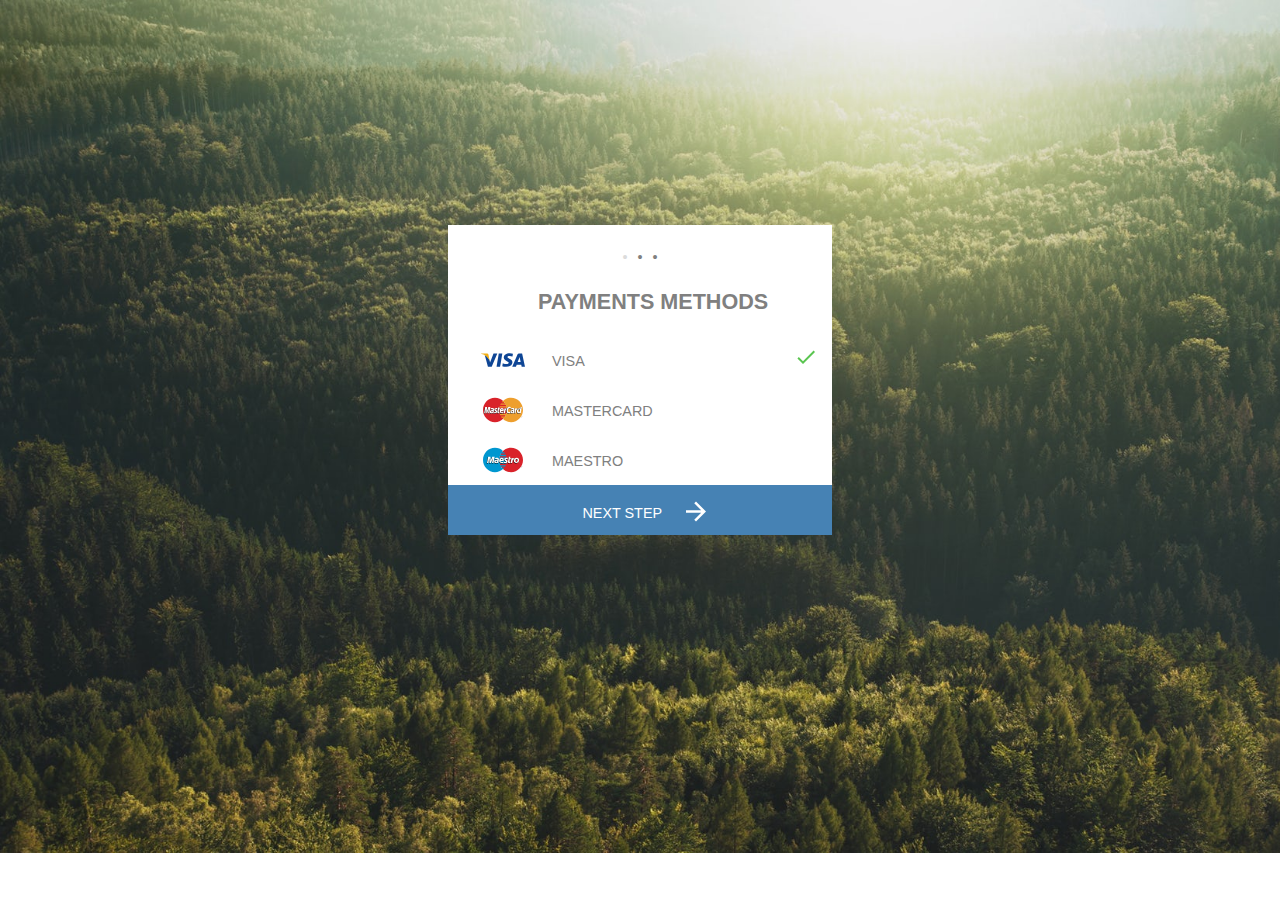
==== Loop2/index.html @ 3303708a "Frontloops" ====
<!DOCTYPE html>
<html lang="en">
<head>
  <meta charset="UTF-8">
  <meta name="viewport" content="width=device-width, initial-scale=1.0">
  <meta http-equiv="X-UA-Compatible" content="ie=edge">
  <title>Loop 1 - Step 2</title>
  <link href="https://fonts.googleapis.com/css?family=Roboto:400,500,700" rel="stylesheet">
  <link rel="stylesheet" href="./styles.css"/>
</head>
<body> 
    <div class="creditcards">
        <div class="puntitos">
            <p class="specialpoint"> • </p>
            <p class="point"> • </p>
            <p class="point"> • </p>
        </div>            
    
<form action="compra2.html" method="post">
        <h2>PAYMENTS METHODS</h2>

            <label class="checkbox"> <img class="tarj" src="img/visa.svg" alt=""> VISA
                    <input type="radio" checked="checked" name="tarjeta">
                    <span class="check"></span>
            </label>
            <label class="checkbox"> <img class="tarj" src="img/mastercard.svg" alt=""> MASTERCARD
                    <input type="radio" name="tarjeta">
                    <span class="check"></span>
            </label>
            <label class="checkbox"> <img class="tarj" src="img/maestro.svg" alts=""> MAESTRO
                    <input type="radio" name="tarjeta">
                    <span class="check"></span>
            </label>
        <!--    <label class="checkbox">Four
                <input type="submit">
                <span class="check"></span>
            </label>
        -->
    <label class="submitbox"> <p class="texto"> NEXT STEP </p> <img class="arrow" src="img/arrow.svg" alt="">
                    <input type="submit" name="">
                    <span class="submit"></span>
            </label>
</form>
    </div>    
        

</body>
</html>
---- Loop2/styles.css ----
*{
    box-sizing: border-box;
    margin: 0 auto;
    padding: 0;
}

body{
    background-image: url(img/background.jpg);
    background-size: cover;
    background-repeat: no-repeat;
}

.creditcards{
    display: flex;
    flex-direction: column;
    flex-wrap: nowrap;
    width: 30vw;
    background-color: white;
    color: gray;
    font-family: 'arial', sans-serif;
    justify-content: center;
    font-size: 0.9em;
    margin-top: 25vh;
}
form{
    margin: 0;
}

h2{
    margin-left: 90px;
    margin-bottom: 20px;
}
.puntitos{
    display: flex;
    align-items: stretch;
    margin-top: 5%;
    margin-bottom: 5%;        
}

.specialpoint{
    color: gainsboro;
    margin: 5px;
}

.point{
    color: gray;
    margin: 5px;
}

/* custom checkbox */
.checkbox {
    display: block;
    position: relative;
    height: 50px;
    cursor: pointer;
    font-size: 1em;
    font-family: 'arial', sans-serif;
    -webkit-user-select: none;
    -moz-user-select: none;
    -ms-user-select: none;
    user-select: none;
}

/* hide the browser's default checkbox */
.checkbox input {
    position: absolute;
    opacity: 0;
    cursor: pointer;
}

/* create custom checkbox */
.check {
    position: absolute;
    top: 10px;
    left: 90%;
    height: 25px;
    width: 25px;
    /*background-image: url(img/check.svg);*/
}

/* on mouse-over, add border color 
.checkbox:hover input ~ .check {
    border: 2px solid #2489C5;
}*/

/* add background color when the checkbox is checked */
.checkbox input:checked ~ .check {
    background-image: url(img/check.svg);
}

/* create the checkmark and hide when not checked */
.check:after {
    content: "";
    position: absolute;
    display: none;
}

/* show the checkmark when checked */
.checkbox input:checked ~ .check:after {
    display: block;
}

/* checkmark style 
.checkbox .check:after {
    left: 9px;
    top: 5px;
    width: 5px;
    height: 10px;
    border: solid white;
    border-width: 0 3px 3px 0;
    -webkit-transform: rotate(45deg);
    -ms-transform: rotate(45deg);
    transform: rotate(45deg);
}

*/
.checkbox:hover{
    background-color: gainsboro;
}

/*
.inputGroup label:after{
    background-image: url(img/check.svg);
} */

img {
    width: 50px;
    position: relative;
    top:9px;
    margin-left: 30px;
    margin-right: 20px;
}


.submitbox{
    background-color: steelblue;
    height: 50px;
    width: 100%;
    color: white;
    display: flex;
    flex-direction: row;
}

.submitbox input{
   position: absolute;
   opacity: 0;
   cursor: pointer;
}

.texto{
    position: relative;
    margin-top: 20px;
    margin-left: 35%;
    margin-right: 0;
}

.arrow{
    position: relative;
    margin-bottom: 15px;
    margin-left: 5%;
    width: 30px;
    z-index: 2;
    
    
}

.submit{
    margin:0; 
}
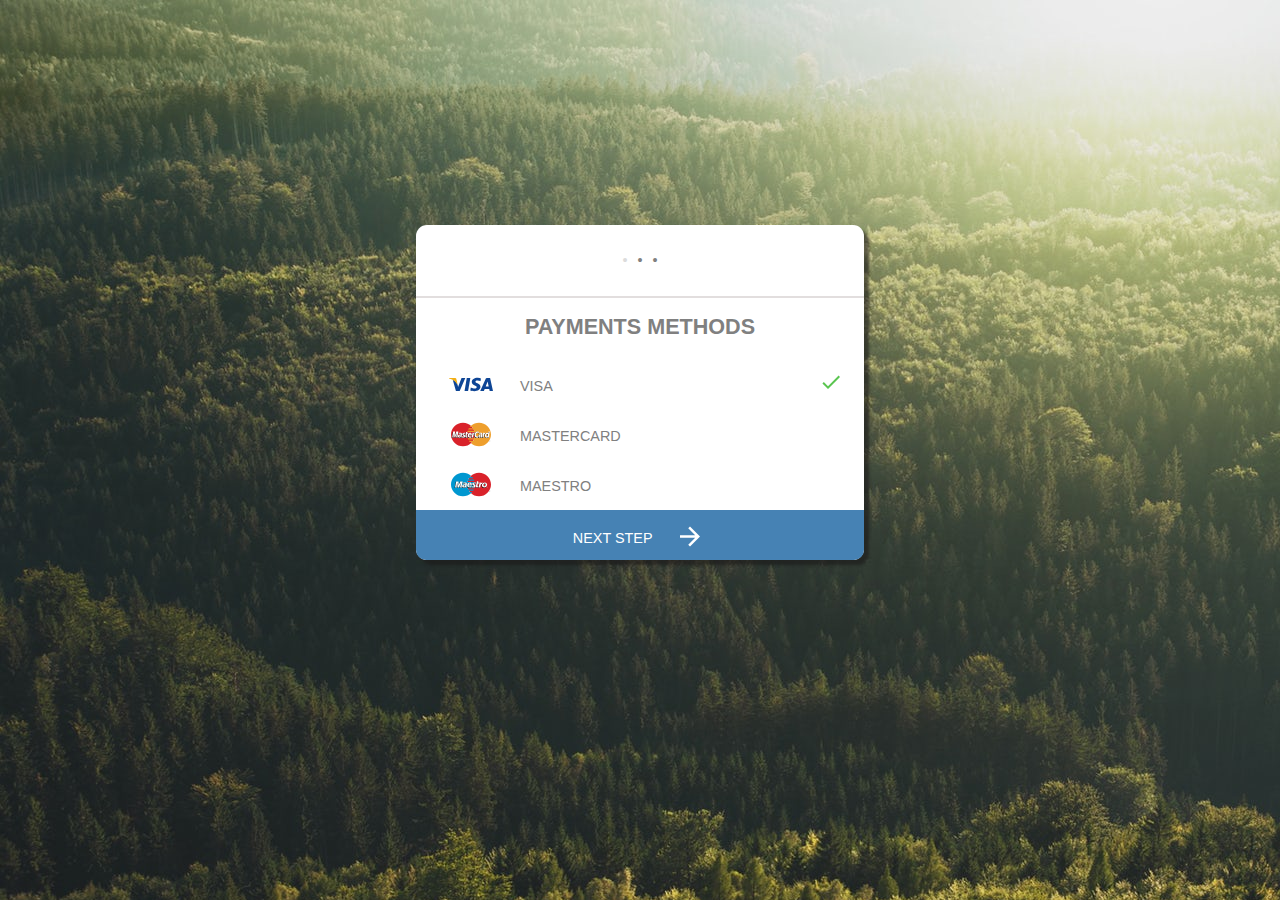
==== commit 7d76e267: "MediaQueries loop2" ====
--- a/Loop2/index.html
+++ b/Loop2/index.html
@@ -8,41 +8,42 @@
   <link href="https://fonts.googleapis.com/css?family=Roboto:400,500,700" rel="stylesheet">
   <link rel="stylesheet" href="./styles.css"/>
 </head>
-<body> 
+<body>
     <div class="creditcards">
         <div class="puntitos">
             <p class="specialpoint"> • </p>
             <p class="point"> • </p>
             <p class="point"> • </p>
-        </div>            
-    
-<form action="compra2.html" method="post">
-        <h2>PAYMENTS METHODS</h2>
+        </div>
+
+        <form action="compra2.html" method="post">
+            <hr>
+            <br>
+            <h2>PAYMENTS METHODS</h2>
 
             <label class="checkbox"> <img class="tarj" src="img/visa.svg" alt=""> VISA
-                    <input type="radio" checked="checked" name="tarjeta">
-                    <span class="check"></span>
-            </label>
-            <label class="checkbox"> <img class="tarj" src="img/mastercard.svg" alt=""> MASTERCARD
-                    <input type="radio" name="tarjeta">
-                    <span class="check"></span>
-            </label>
-            <label class="checkbox"> <img class="tarj" src="img/maestro.svg" alts=""> MAESTRO
-                    <input type="radio" name="tarjeta">
-                    <span class="check"></span>
-            </label>
-        <!--    <label class="checkbox">Four
-                <input type="submit">
+                <input type="radio" checked="checked" name="tarjeta">
                 <span class="check"></span>
             </label>
-        -->
-    <label class="submitbox"> <p class="texto"> NEXT STEP </p> <img class="arrow" src="img/arrow.svg" alt="">
-                    <input type="submit" name="">
-                    <span class="submit"></span>
+
+            <label class="checkbox"> <img class="tarj" src="img/mastercard.svg" alt=""> MASTERCARD
+                <input type="radio" name="tarjeta">
+                <span class="check"></span>
             </label>
-</form>
-    </div>    
-        
+
+            <label class="checkbox"> <img class="tarj" src="img/maestro.svg" alts=""> MAESTRO
+                <input type="radio" name="tarjeta">
+                <span class="check"></span>
+            </label>
+
+            <label class="submitbox">
+                <p class="texto"> NEXT STEP </p> <img class="arrow" src="img/arrow.svg" alt="">
+                <input type="submit" name="">
+                <span class="submit"></span>
+            </label>
+        </form>
+    </div>
+
 
 </body>
 </html>
--- a/Loop2/styles.css
+++ b/Loop2/styles.css
@@ -1,48 +1,52 @@
-*{
+* {
     box-sizing: border-box;
     margin: 0 auto;
     padding: 0;
 }
 
-body{
+body {
     background-image: url(img/background.jpg);
-    background-size: cover;
+    background-size: auto;
     background-repeat: no-repeat;
 }
 
-.creditcards{
+.creditcards {
     display: flex;
     flex-direction: column;
     flex-wrap: nowrap;
-    width: 30vw;
+    width: 35%;
     background-color: white;
     color: gray;
     font-family: 'arial', sans-serif;
     justify-content: center;
     font-size: 0.9em;
     margin-top: 25vh;
+    border-radius: 11px;
+    box-shadow: 5px 5px 3px 0px rgba(27, 25, 25, .6);
 }
-form{
+
+form {
     margin: 0;
 }
 
-h2{
-    margin-left: 90px;
+h2 {
+    text-align: center;
     margin-bottom: 20px;
 }
-.puntitos{
+
+.puntitos {
     display: flex;
     align-items: stretch;
     margin-top: 5%;
-    margin-bottom: 5%;        
+    margin-bottom: 5%;
 }
 
-.specialpoint{
+.specialpoint {
     color: gainsboro;
     margin: 5px;
 }
 
-.point{
+.point {
     color: gray;
     margin: 5px;
 }
@@ -78,13 +82,9 @@
     /*background-image: url(img/check.svg);*/
 }
 
-/* on mouse-over, add border color 
-.checkbox:hover input ~ .check {
-    border: 2px solid #2489C5;
-}*/
 
 /* add background color when the checkbox is checked */
-.checkbox input:checked ~ .check {
+.checkbox input:checked~.check {
     background-image: url(img/check.svg);
 }
 
@@ -96,75 +96,84 @@
 }
 
 /* show the checkmark when checked */
-.checkbox input:checked ~ .check:after {
+.checkbox input:checked~.check:after {
     display: block;
 }
 
-/* checkmark style 
-.checkbox .check:after {
-    left: 9px;
-    top: 5px;
-    width: 5px;
-    height: 10px;
-    border: solid white;
-    border-width: 0 3px 3px 0;
-    -webkit-transform: rotate(45deg);
-    -ms-transform: rotate(45deg);
-    transform: rotate(45deg);
-}
-
-*/
-.checkbox:hover{
+.checkbox:hover {
     background-color: gainsboro;
 }
 
-/*
-.inputGroup label:after{
-    background-image: url(img/check.svg);
-} */
 
 img {
     width: 50px;
     position: relative;
-    top:9px;
+    top: 9px;
     margin-left: 30px;
     margin-right: 20px;
 }
 
 
-.submitbox{
+.submitbox {
     background-color: steelblue;
     height: 50px;
     width: 100%;
     color: white;
     display: flex;
     flex-direction: row;
+    border-bottom-left-radius: 10px;
+    border-bottom-right-radius: 10px;
 }
 
-.submitbox input{
-   position: absolute;
-   opacity: 0;
-   cursor: pointer;
+.submitbox input {
+    position: absolute;
+    opacity: 0;
+    cursor: pointer;
 }
 
-.texto{
+.texto {
     position: relative;
     margin-top: 20px;
     margin-left: 35%;
     margin-right: 0;
 }
 
-.arrow{
+.arrow {
     position: relative;
     margin-bottom: 15px;
     margin-left: 5%;
     width: 30px;
     z-index: 2;
-    
-    
 }
 
-.submit{
-    margin:0; 
+.submit {
+    margin: 0;
 }
 
+hr{
+    border: 1px solid rgb(226, 222, 222);
+}
+
+@media (max-width:450px)
+{
+    .creditcards{
+/*         margin-top: 10vw; */
+        width: 80%;
+    }
+}
+
+@media (min-width:451px) and (max-width: 750px)
+{
+    .creditcards{
+/*         margin-top: 10vw; */
+        width: 60%;
+    }
+}
+
+@media (min-width:751px) and (max-width: 980px)
+{
+    .creditcards{
+/*         margin-top: 10vw; */
+        width: 40%;
+    }
+}
